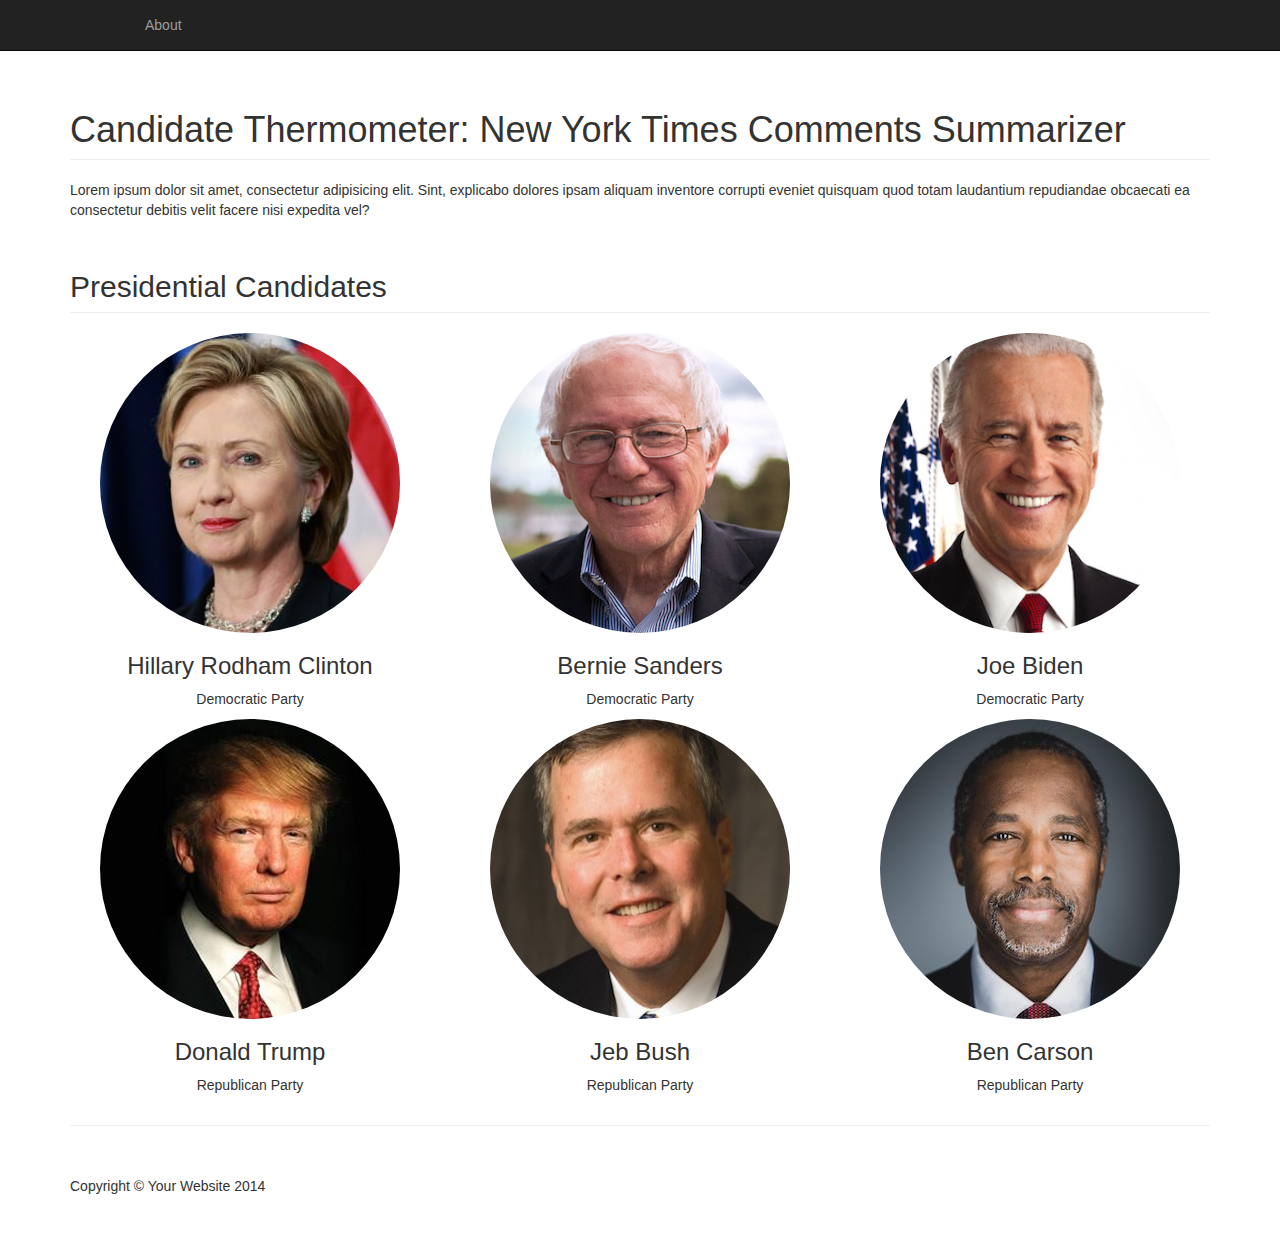
==== app/templates/index.html @ f473620f "web app" ====
<!DOCTYPE html>
<html lang="en">

<head>

    <meta charset="utf-8">
    <meta http-equiv="X-UA-Compatible" content="IE=edge">
    <meta name="viewport" content="width=device-width, initial-scale=1">
    <meta name="description" content="">
    <meta name="author" content="">

    <title>Candidate Thermometer</title>

    <!-- Bootstrap Core CSS -->
    <link href="../static/css/bootstrap.min.css" rel="stylesheet">

    <!-- Custom CSS -->
    <link href="../static/css/round-about.css" rel="stylesheet">

    <!-- HTML5 Shim and Respond.js IE8 support of HTML5 elements and media queries -->
    <!-- WARNING: Respond.js doesn't work if you view the page via file:// -->
    <!--[if lt IE 9]>
        <script src="https://oss.maxcdn.com/libs/html5shiv/3.7.0/html5shiv.js"></script>
        <script src="https://oss.maxcdn.com/libs/respond.js/1.4.2/respond.min.js"></script>
    <![endif]-->

</head>

<body>
<body background="../static/img/wallpaper.png">
    <!-- Navigation -->
    <nav class="navbar navbar-inverse navbar-fixed-top" role="navigation">
        <div class="container">
            <!-- Brand and toggle get grouped for better mobile display -->
            <div class="navbar-header">
                <button type="button" class="navbar-toggle" data-toggle="collapse" data-target="#bs-example-navbar-collapse-1">
                    <span class="sr-only">Toggle navigation</span>
                    <span class="icon-bar"></span>
                    <span class="icon-bar"></span>
                    <span class="icon-bar"></span>
                </button>
                <a class="navbar-brand" href="#">
            </div>
            <!-- Collect the nav links, forms, and other content for toggling -->
            <div class="collapse navbar-collapse" id="bs-example-navbar-collapse-1">
                <ul class="nav navbar-nav">
                    <li>
                        <a href="/about">About</a>
                    </li>
                </ul>
            </div>
            <!-- /.navbar-collapse -->
        </div>
        <!-- /.container -->
    </nav>

    <!-- Page Content -->
    <body background="bgimage.jpg">
    <div class="container">

        <!-- Introduction Row -->
        <div class="row">
            <div class="col-lg-12">
                <h1 class="page-header">Candidate Thermometer: New York Times Comments Summarizer
                    <small></small>
                </h1>
                <p>Lorem ipsum dolor sit amet, consectetur adipisicing elit. Sint, explicabo dolores ipsam aliquam inventore corrupti eveniet quisquam quod totam laudantium repudiandae obcaecati ea consectetur debitis velit facere nisi expedita vel?</p>
            </div>
        </div>

        <!-- Team Members Row -->
        <div class="row">
            <div class="col-lg-12">
                <h2 class="page-header">Presidential Candidates</h2>
            </div>

            <div class="col-lg-4 col-sm-6 text-center">
                <a href=/hillary><img class="img-circle img-responsive img-center" src="../static/img/hillary.jpg" onmouseover="firstImg(this, 'hillary2')" onmouseout="secondImg(this, 'hillary')"></a>
                <a href="/hillary.html"></a>
                <h3>Hillary Rodham Clinton
                </h3>
                <p>Democratic Party</p>
            </div>
            <!-- Team Members Row -->
            <div class="col-lg-4 col-sm-6 text-center">
                <!-- <a href=/sanders><img class="img-circle img-responsive img-center" src="../static/img/sanders.jpg" alt=""> -->
                <a href="/sanders"><img class="img-circle img-responsive img-center" src="../static/img/sanders.jpg" onmouseover="firstImg(this, 'sanders2')" onmouseout="secondImg(this, 'sanders')"></a>
                <a href="/biden.html"></a>
                <a href="/sanders.html"></a>
                <h3>Bernie Sanders
                </h3>
                <p>Democratic Party</p>
            </div>
            <!-- Team Members Row -->
            <div class="col-lg-4 col-sm-6 text-center">
                <!-- <a href="/biden"><img class="img-circle img-responsive img-center" src="../static/img/biden.jpg" alt=""> -->
                <a href="/biden"><img class="img-circle img-responsive img-center" src="../static/img/biden.jpg" onmouseover="firstImg(this, 'biden2')" onmouseout="secondImg(this, 'biden')"></a>
                <a href="/biden.html"></a>
                <h3>Joe Biden
                </h3>
                <p>Democratic Party</p>
            </div>
            <!-- Team Members Row -->
            <div class="col-lg-4 col-sm-6 text-center">
                <a href=/trump><img class="img-circle img-responsive img-center" src="../static/img/trump.jpg" onmouseover="firstImg(this, 'trump1')" onmouseout="secondImg(this, 'trump')"></a>
                <a href="/trump.html"></a>
                <h3>Donald Trump
                </h3>
                <p>Republican Party</p>
            </div>
            <!-- Team Members Row -->
            <div class="col-lg-4 col-sm-6 text-center">
                <a href=/bush><img class="img-circle img-responsive img-center" src="../static/img/bush.jpg" onmouseover="firstImg(this, 'bush1')" onmouseout="secondImg(this, 'bush')"></a>
                <a href="/bush.html"></a>
                <h3>Jeb Bush
                </h3>
                <p>Republican Party</p>
            </div>
            <!-- Team Members Row -->
            <div class="col-lg-4 col-sm-6 text-center">
                <a href=/carson><img class="img-circle img-responsive img-center" src="../static/img/carson.jpg" onmouseover="firstImg(this, 'carson1')" onmouseout="secondImg(this, 'carson')"></a>
                <a href="/carson.html"></a>
                <h3>Ben Carson
                </h3>
                <p>Republican Party</p>
            </div>
        </div>

        <hr>

        <!-- Footer -->
        <footer>
            <div class="row">
                <div class="col-lg-12">
                    <p>Copyright &copy; Your Website 2014</p>
                </div>
                <!-- /.col-lg-12 -->
            </div>
            <!-- /.row -->
        </footer>

    </div>
    <!-- /.container -->

    <!-- jQuery -->
    <script src="../static/js/jquery.js"></script>

    <!-- Bootstrap Core JavaScript -->
    <script src="../static/js/bootstrap.min.js"></script>


    <script>
    function firstImg(x, text) {
        // x.style.height = "300px";
        // x.style.width = "300px";
        x.src = '../static/img/' + text + '.jpg';

    }

    function secondImg(x, text) {
        // x.style.height = "300px";
        // x.style.width = "300px";
        x.src = '../static/img/' + text + '.jpg';
    }
    </script>
</body>

</html>
---- app/static/css/round-about.css ----
/*!
 * Start Bootstrap - Round About HTML Template (http://startbootstrap.com)
 * Code licensed under the Apache License v2.0.
 * For details, see http://www.apache.org/licenses/LICENSE-2.0.
 */

body {
    padding-top: 70px; /* Required padding for .navbar-fixed-top. Remove if using .navbar-static-top. Change if height of navigation changes. */
}

.img-center {
	margin: 0 auto;
    width: 300px;
    height: 300px;
}

/*.text-center {
    margin-bottom: 0px;
}*/

footer {
    margin: 50px 0;
}
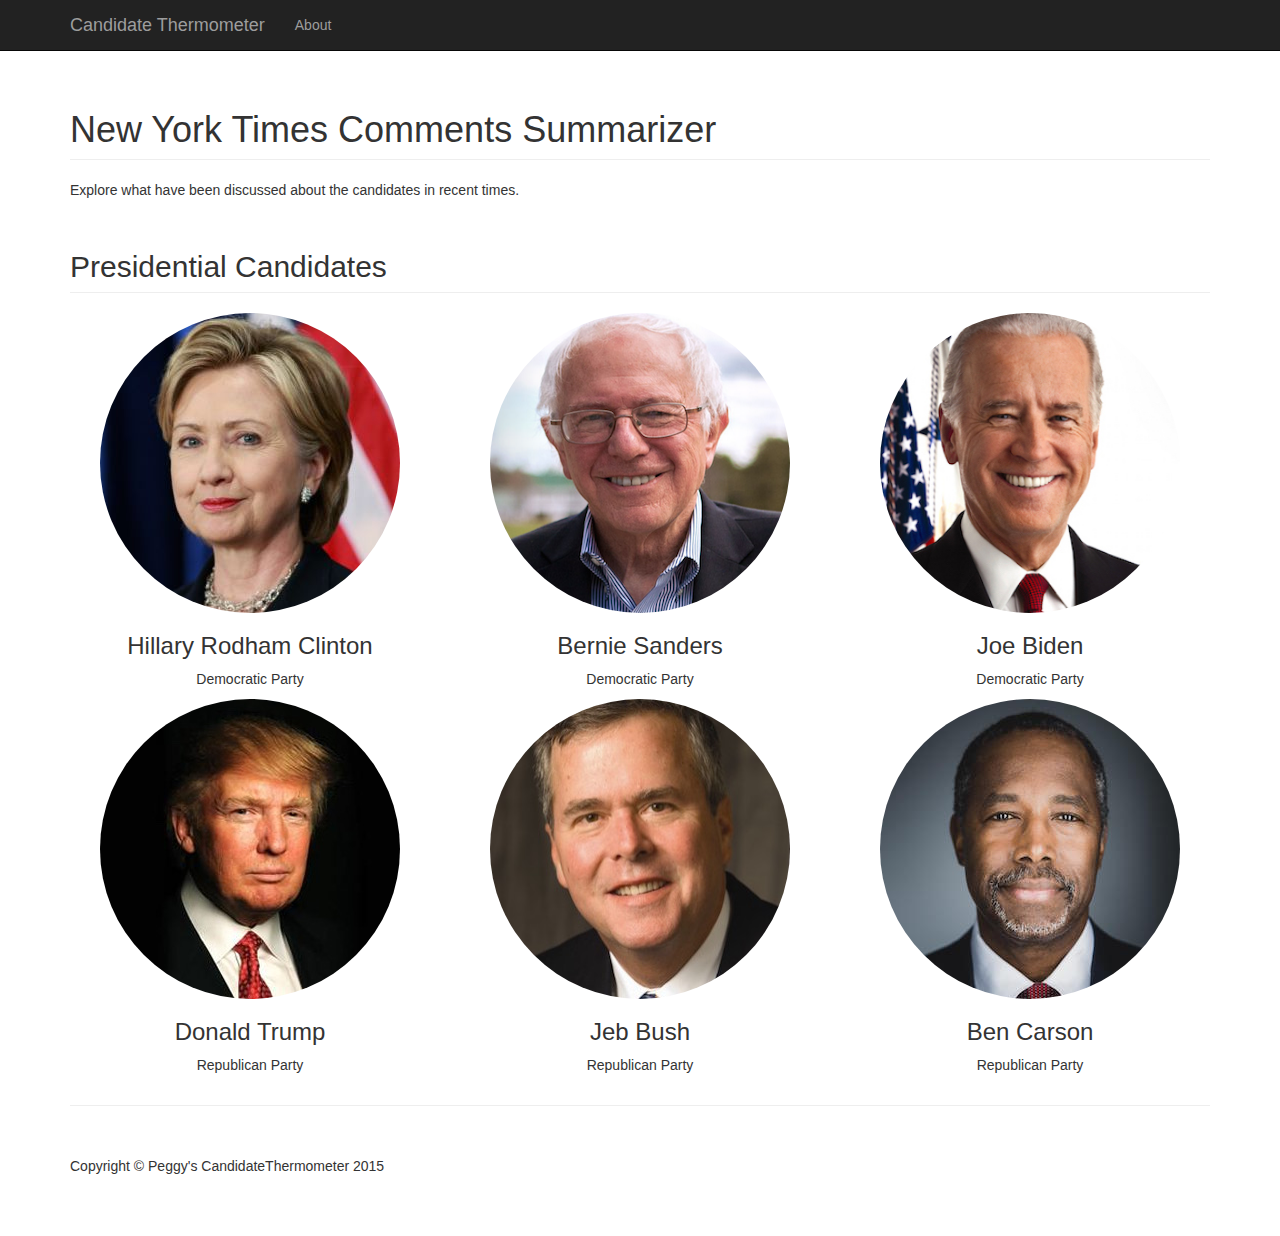
==== commit fff8e9d7: "app" ====
--- a/app/templates/index.html
+++ b/app/templates/index.html
@@ -39,7 +39,7 @@
                     <span class="icon-bar"></span>
                     <span class="icon-bar"></span>
                 </button>
-                <a class="navbar-brand" href="#">
+                <a class="navbar-brand" href="#">Candidate Thermometer</a>
             </div>
             <!-- Collect the nav links, forms, and other content for toggling -->
             <div class="collapse navbar-collapse" id="bs-example-navbar-collapse-1">
@@ -61,10 +61,10 @@
         <!-- Introduction Row -->
         <div class="row">
             <div class="col-lg-12">
-                <h1 class="page-header">Candidate Thermometer: New York Times Comments Summarizer
+                <h1 class="page-header">New York Times Comments Summarizer
                     <small></small>
                 </h1>
-                <p>Lorem ipsum dolor sit amet, consectetur adipisicing elit. Sint, explicabo dolores ipsam aliquam inventore corrupti eveniet quisquam quod totam laudantium repudiandae obcaecati ea consectetur debitis velit facere nisi expedita vel?</p>
+                <p>Explore what have been discussed about the candidates in recent times.</p>
             </div>
         </div>
 
@@ -132,7 +132,7 @@
         <footer>
             <div class="row">
                 <div class="col-lg-12">
-                    <p>Copyright &copy; Your Website 2014</p>
+                    <p>Copyright &copy; Peggy's CandidateThermometer 2015</p>
                 </div>
                 <!-- /.col-lg-12 -->
             </div>
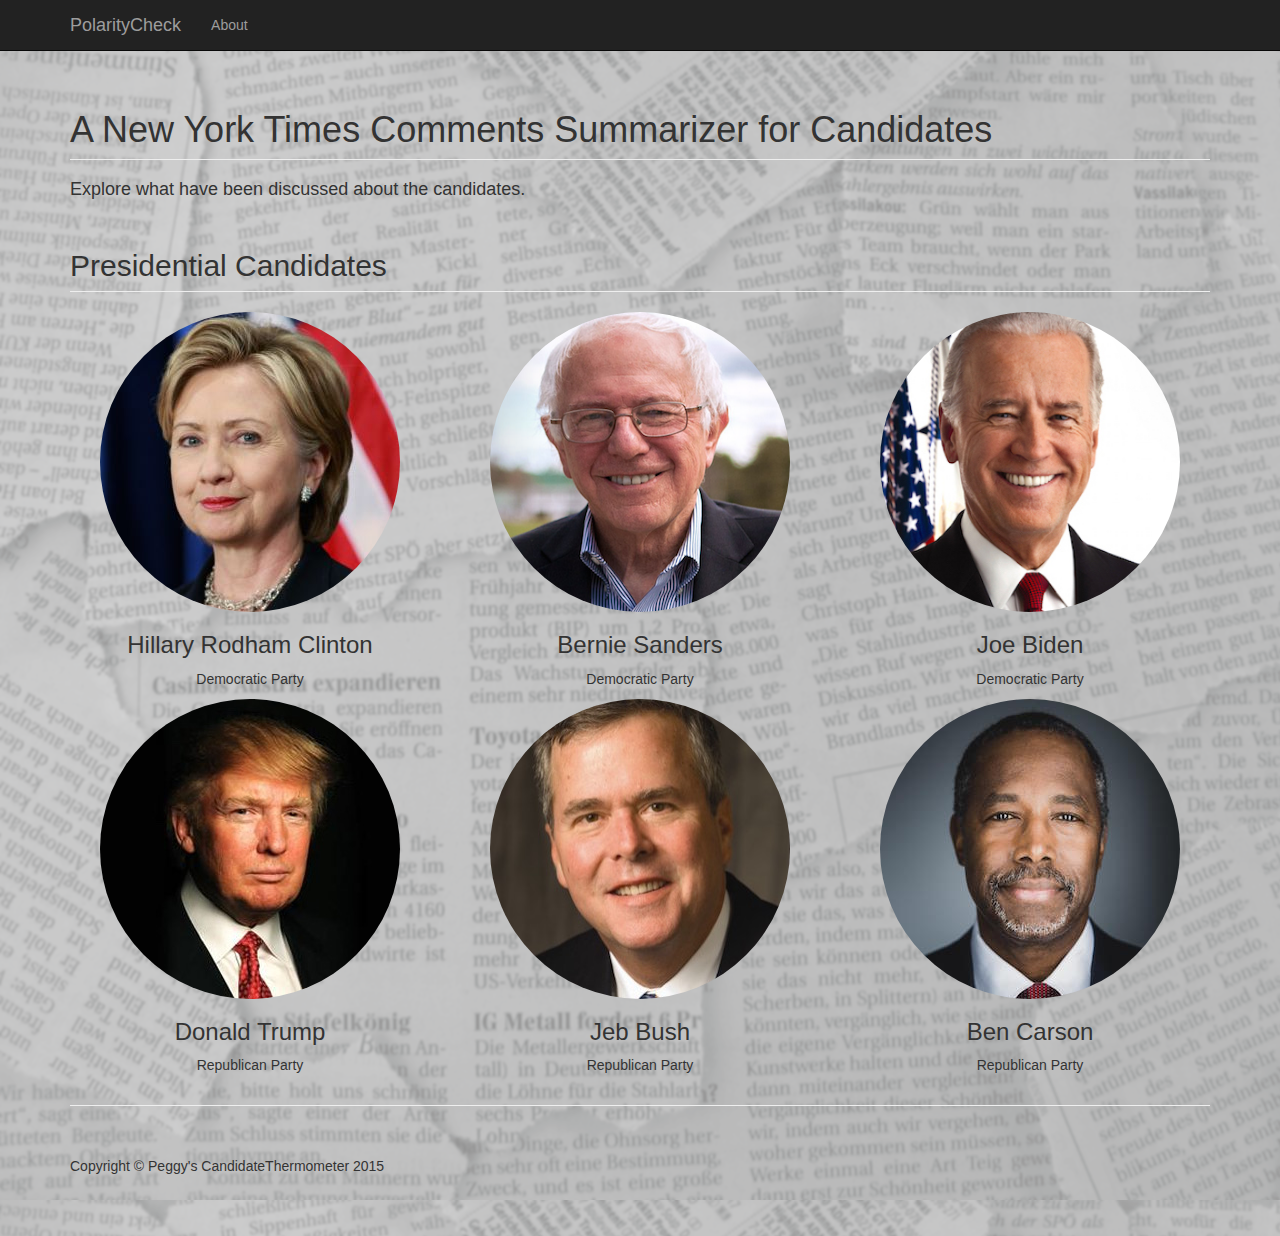
==== commit 78385912: "app" ====
--- a/app/templates/index.html
+++ b/app/templates/index.html
@@ -9,7 +9,7 @@
     <meta name="description" content="">
     <meta name="author" content="">
 
-    <title>Candidate Thermometer</title>
+    <title>PolarityCheckNYT</title>
 
     <!-- Bootstrap Core CSS -->
     <link href="../static/css/bootstrap.min.css" rel="stylesheet">
@@ -39,7 +39,7 @@
                     <span class="icon-bar"></span>
                     <span class="icon-bar"></span>
                 </button>
-                <a class="navbar-brand" href="#">Candidate Thermometer</a>
+                <a class="navbar-brand" href="#">PolarityCheck</a>
             </div>
             <!-- Collect the nav links, forms, and other content for toggling -->
             <div class="collapse navbar-collapse" id="bs-example-navbar-collapse-1">
@@ -61,10 +61,10 @@
         <!-- Introduction Row -->
         <div class="row">
             <div class="col-lg-12">
-                <h1 class="page-header">New York Times Comments Summarizer
+                <h1 class="page-header">A New York Times Comments Summarizer for Candidates
                     <small></small>
                 </h1>
-                <p>Explore what have been discussed about the candidates in recent times.</p>
+                <h4>Explore what have been discussed about the candidates.</h4>
             </div>
         </div>
 
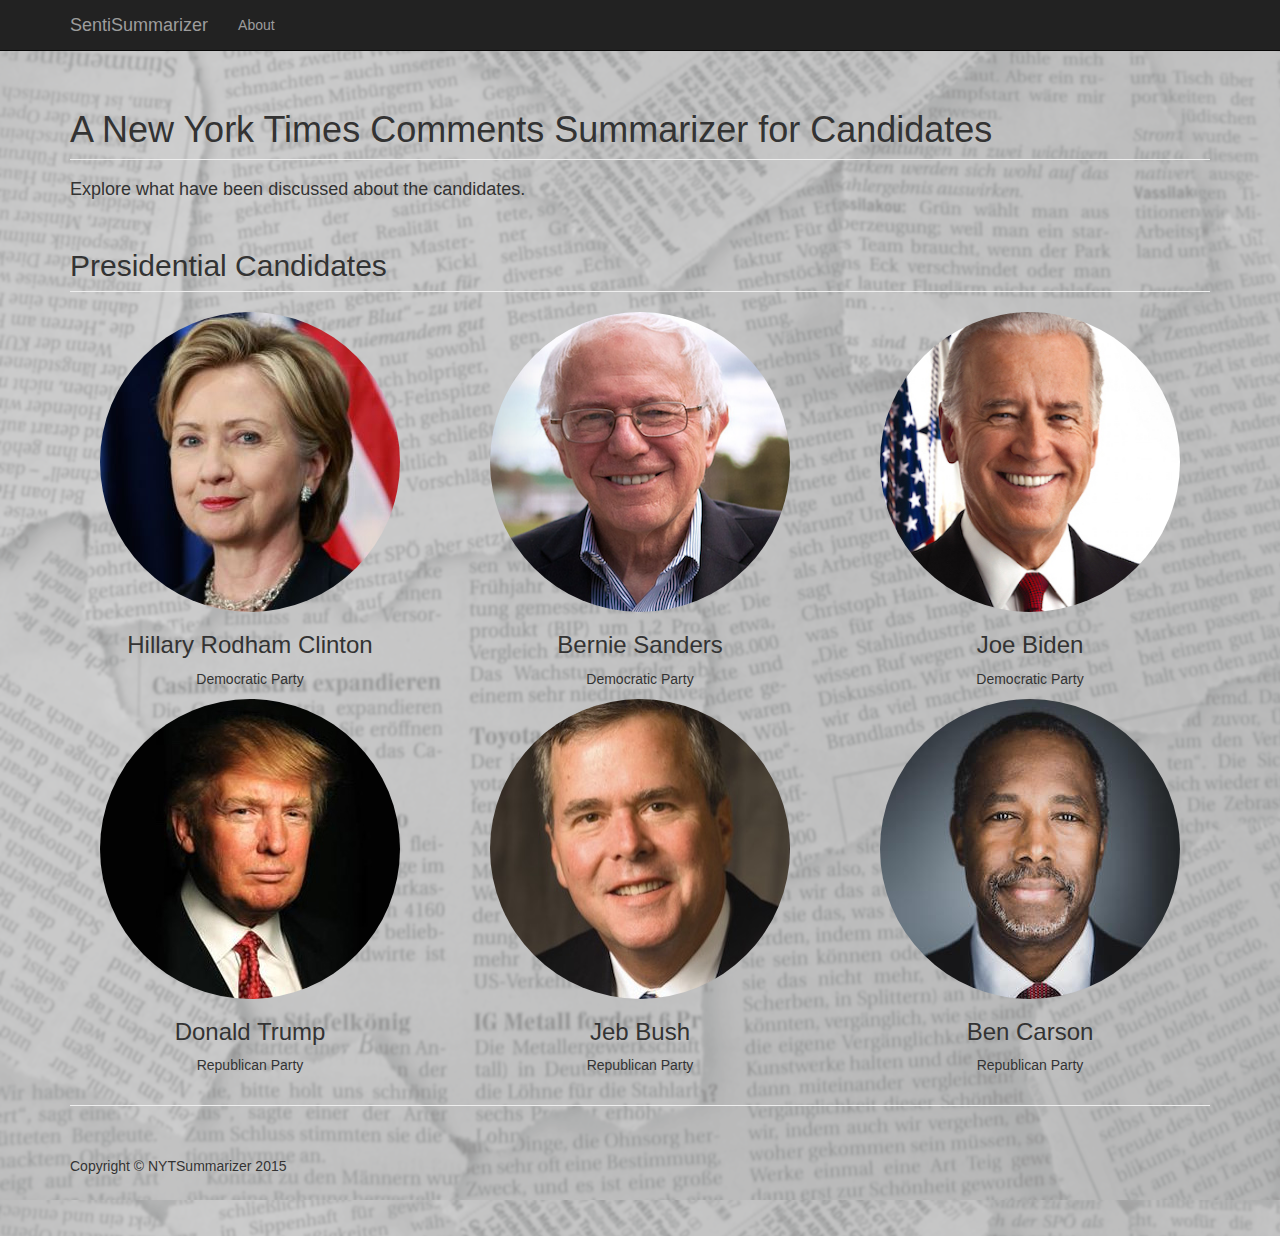
==== commit 80ee0a31: "style" ====
--- a/app/templates/index.html
+++ b/app/templates/index.html
@@ -39,7 +39,7 @@
                     <span class="icon-bar"></span>
                     <span class="icon-bar"></span>
                 </button>
-                <a class="navbar-brand" href="#">PolarityCheck</a>
+                <a class="navbar-brand" href="#">SentiSummarizer</a>
             </div>
             <!-- Collect the nav links, forms, and other content for toggling -->
             <div class="collapse navbar-collapse" id="bs-example-navbar-collapse-1">
@@ -132,7 +132,7 @@
         <footer>
             <div class="row">
                 <div class="col-lg-12">
-                    <p>Copyright &copy; Peggy's CandidateThermometer 2015</p>
+                    <p>Copyright &copy; NYTSummarizer 2015</p>
                 </div>
                 <!-- /.col-lg-12 -->
             </div>
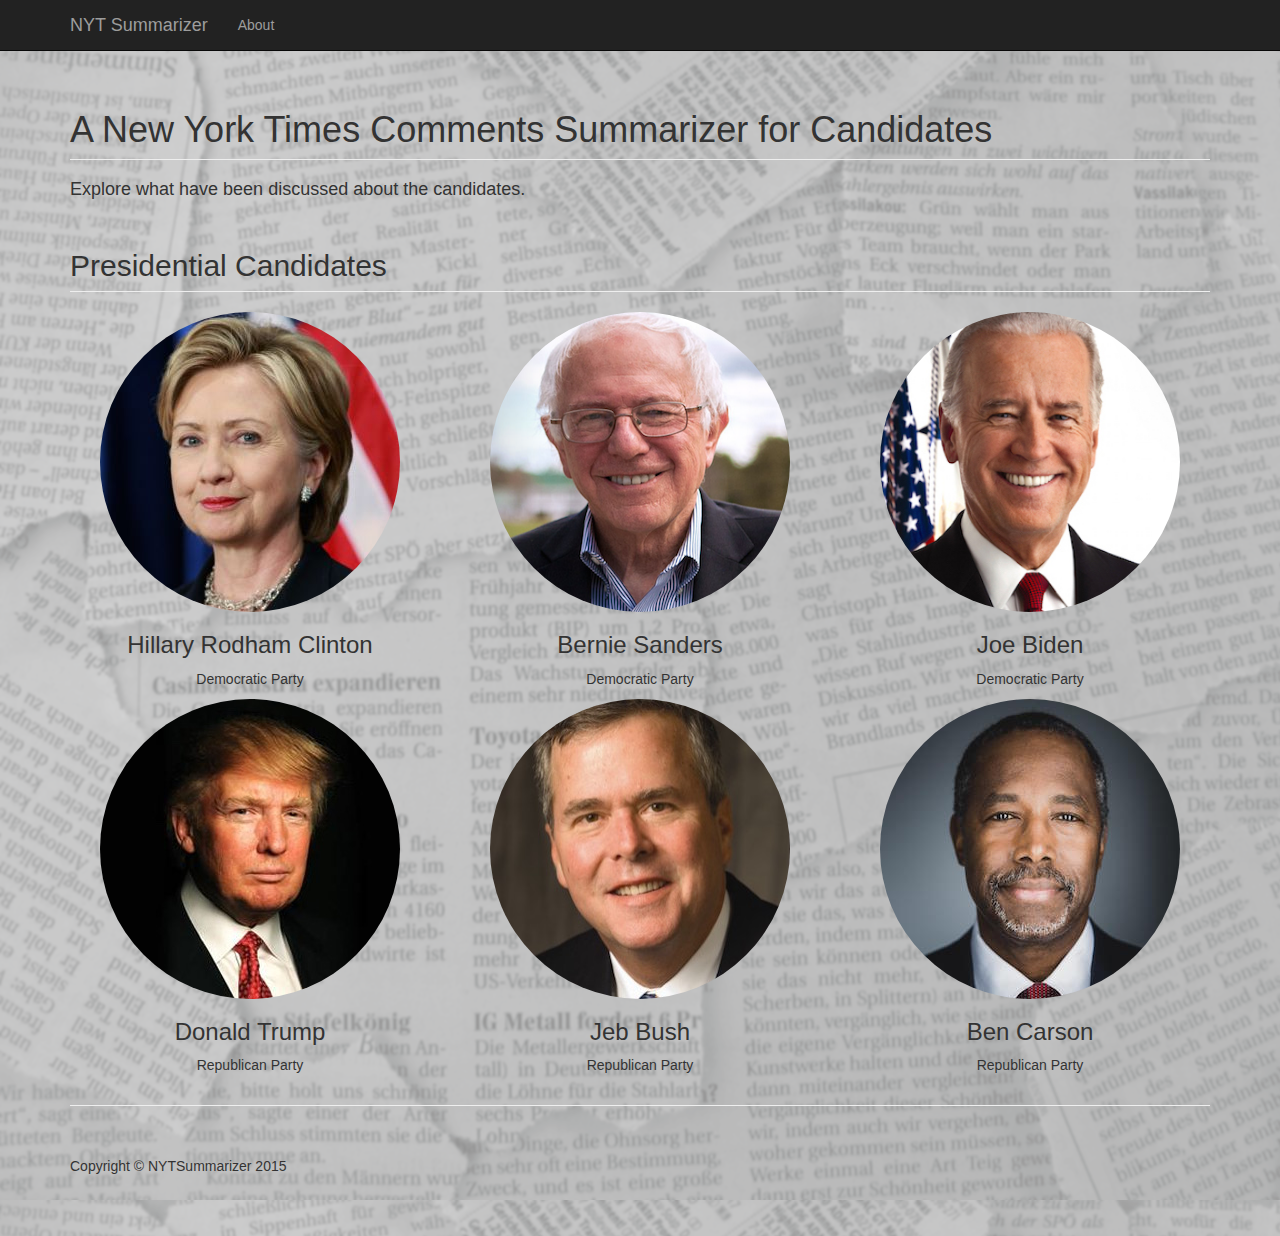
==== commit f684c1b1: "new" ====
--- a/app/templates/index.html
+++ b/app/templates/index.html
@@ -9,7 +9,7 @@
     <meta name="description" content="">
     <meta name="author" content="">
 
-    <title>PolarityCheckNYT</title>
+    <title>NYT Summarizer</title>
 
     <!-- Bootstrap Core CSS -->
     <link href="../static/css/bootstrap.min.css" rel="stylesheet">
@@ -39,7 +39,7 @@
                     <span class="icon-bar"></span>
                     <span class="icon-bar"></span>
                 </button>
-                <a class="navbar-brand" href="#">SentiSummarizer</a>
+                <a class="navbar-brand" href="#">NYT Summarizer</a>
             </div>
             <!-- Collect the nav links, forms, and other content for toggling -->
             <div class="collapse navbar-collapse" id="bs-example-navbar-collapse-1">
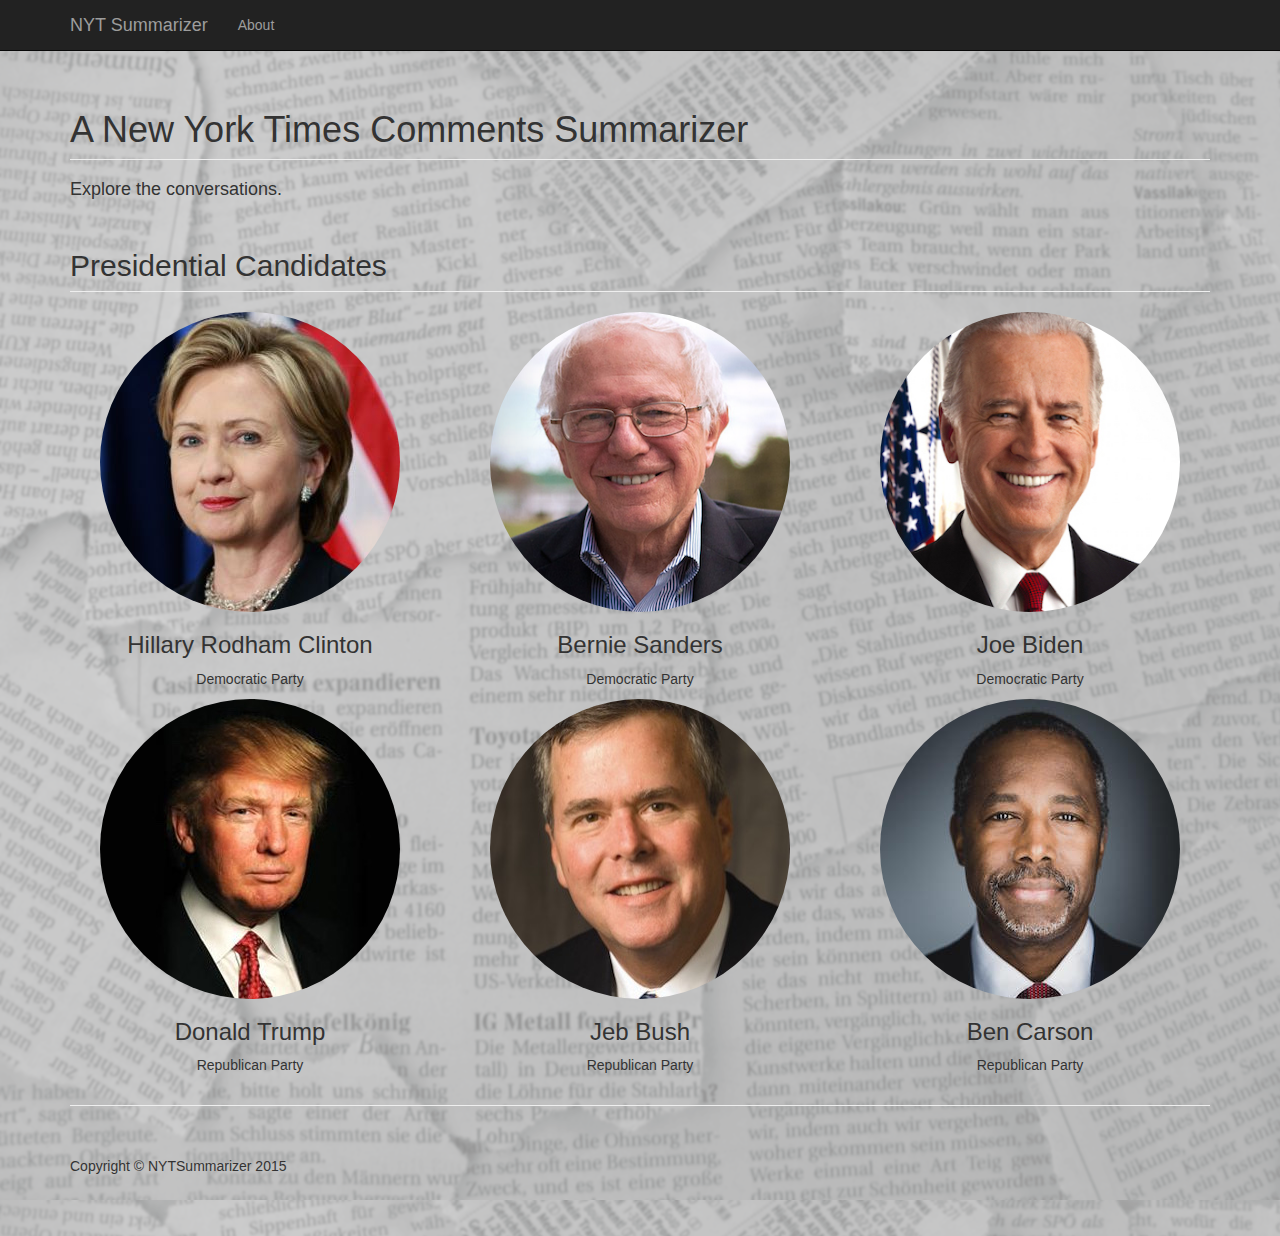
==== commit 4352df64: "index" ====
--- a/app/templates/index.html
+++ b/app/templates/index.html
@@ -61,10 +61,10 @@
         <!-- Introduction Row -->
         <div class="row">
             <div class="col-lg-12">
-                <h1 class="page-header">A New York Times Comments Summarizer for Candidates
+                <h1 class="page-header">A New York Times Comments Summarizer
                     <small></small>
                 </h1>
-                <h4>Explore what have been discussed about the candidates.</h4>
+                <h4>Explore the conversations.</h4>
             </div>
         </div>
 
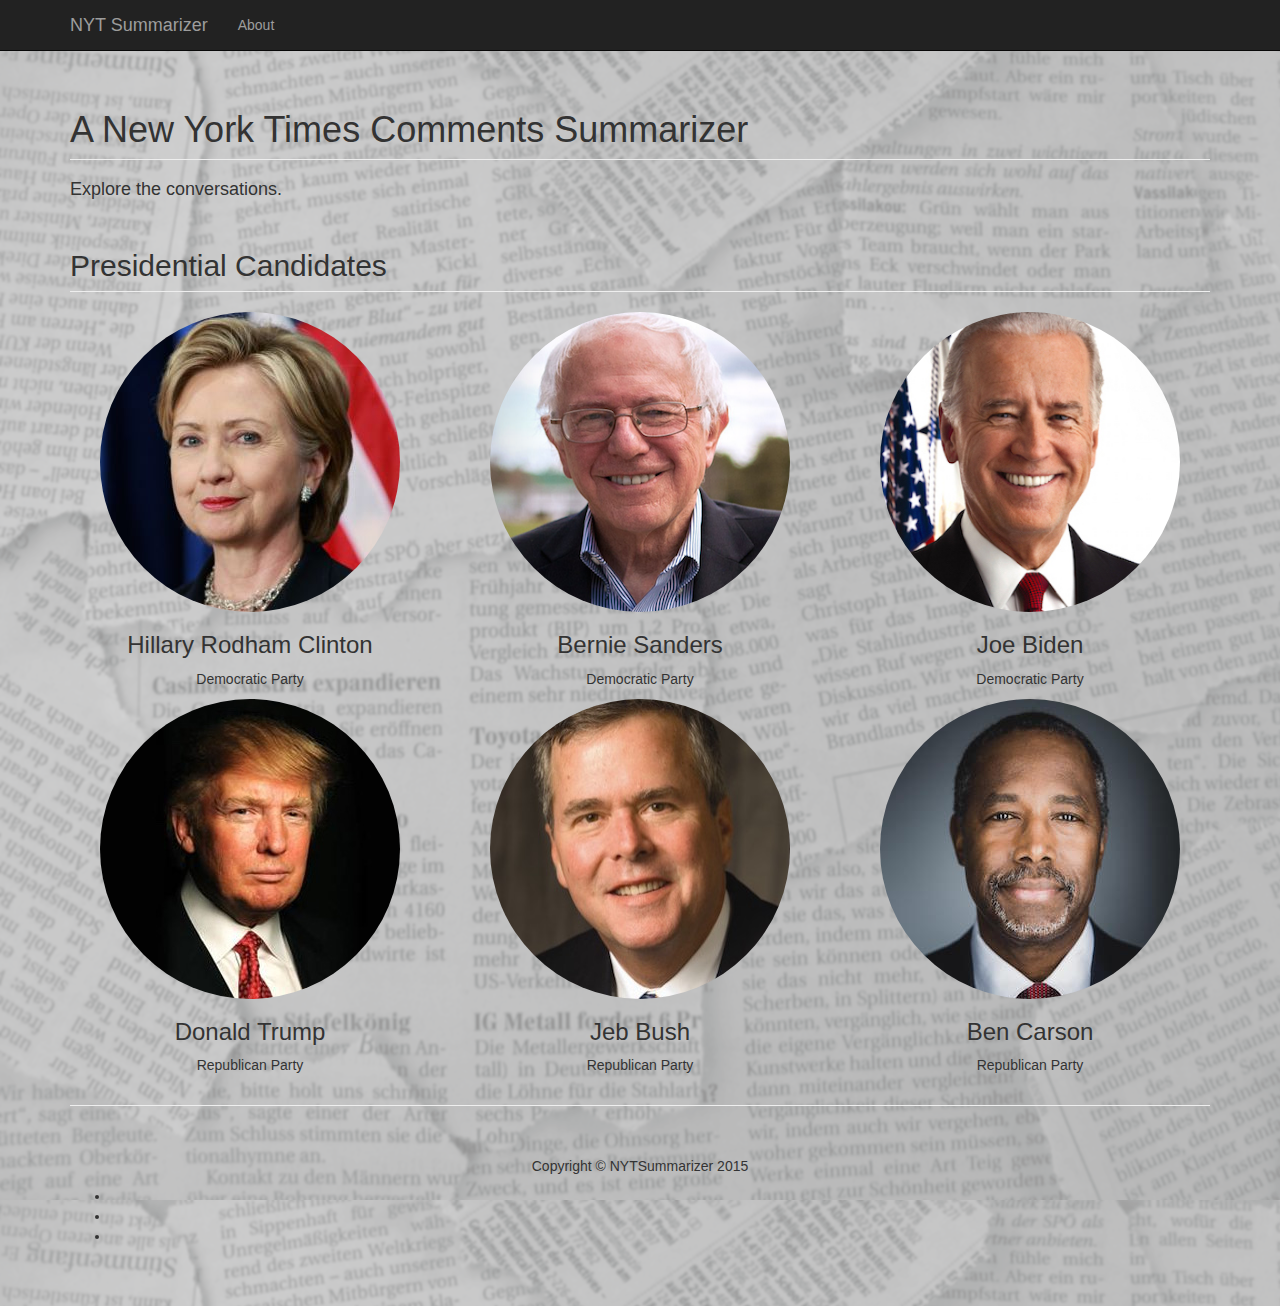
==== commit e4cd9ca6: "updated info" ====
--- a/app/templates/index.html
+++ b/app/templates/index.html
@@ -130,12 +130,18 @@
 
         <!-- Footer -->
         <footer>
-            <div class="row">
-                <div class="col-lg-12">
-                    <p>Copyright &copy; NYTSummarizer 2015</p>
-                </div>
-                <!-- /.col-lg-12 -->
-            </div>
+        <div class="row">
+                    <div class="col-lg-12 text-center">
+                            <p>Copyright &copy; NYTSummarizer 2015</p>
+                    <div class="social">
+                            <ul>
+                            <li><a href="https://github.com/PeggyFan/Project" target="_blank"><i class="fa fa-lg fa-github"></i></a></li>
+                            <li><a href="http://linkedin.com/in/fanpeggy" target="_blank"><i class="fa fa-lg fa-linkedin"></i></a></li>
+                            <li><a href="mailto:fan.peggy@gmail.com" target="_blank"><i class="fa fa-lg fa-inbox"></i></i></a></li>
+                            </ul>
+                            </div>
+                        </div>
+                    </div>
             <!-- /.row -->
         </footer>
 
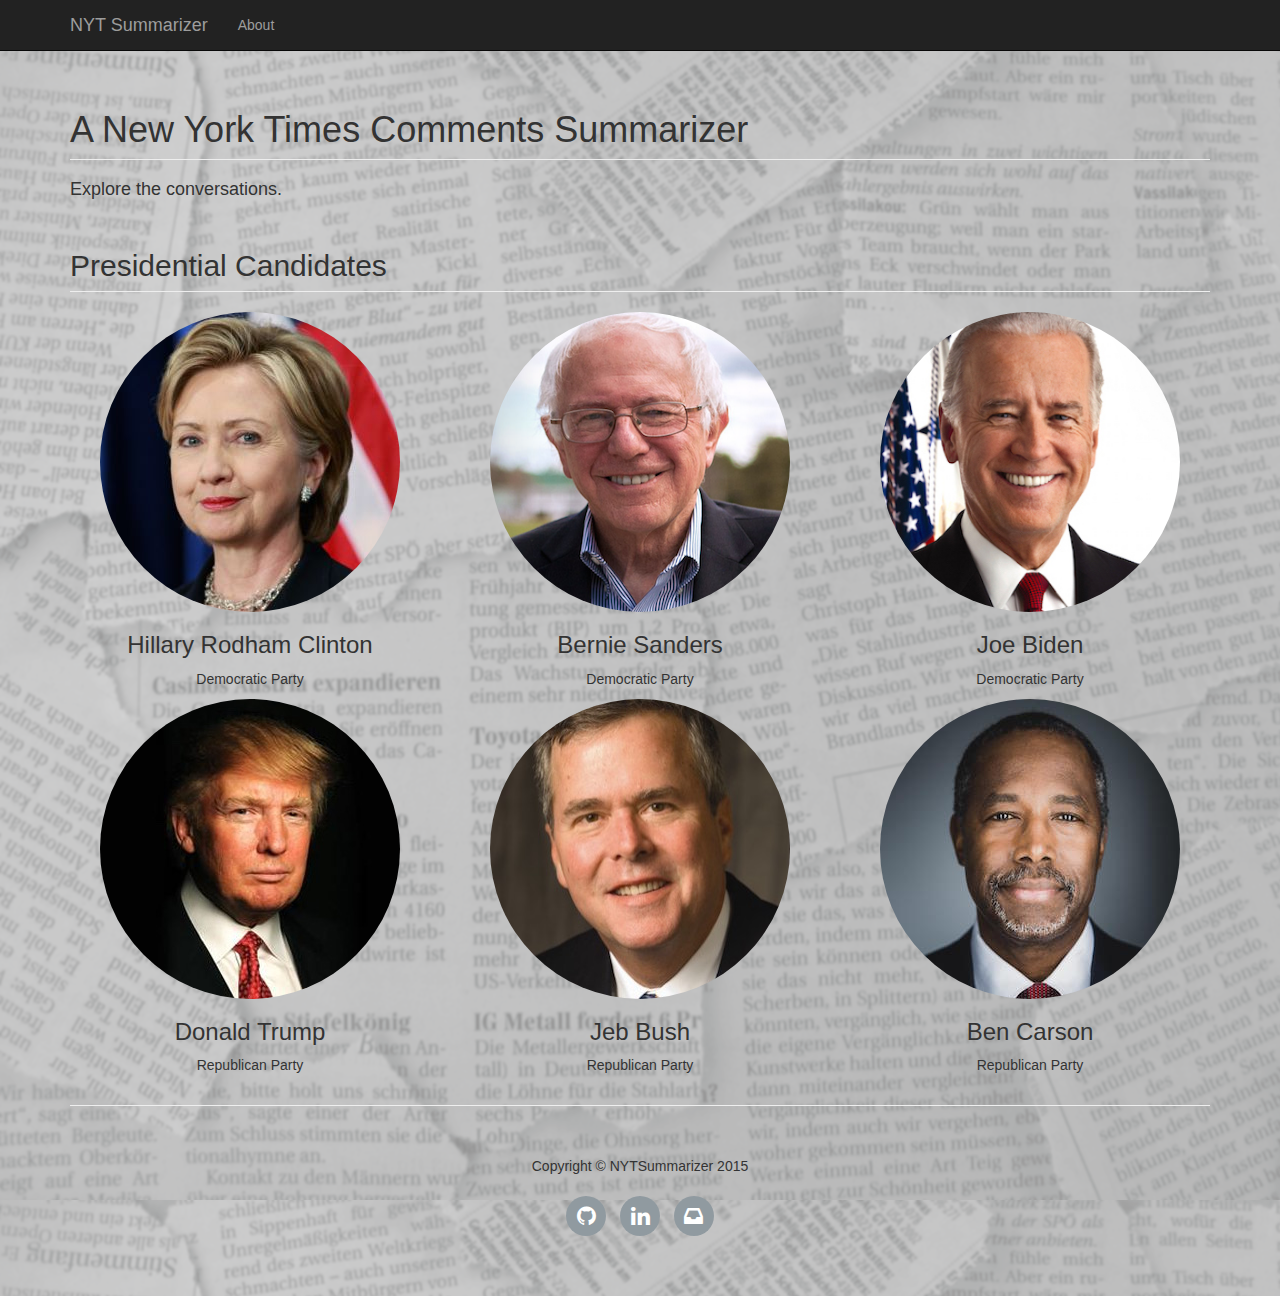
==== commit 7e833690: "add info" ====
--- a/app/templates/index.html
+++ b/app/templates/index.html
@@ -16,6 +16,8 @@
 
     <!-- Custom CSS -->
     <link href="../static/css/round-about.css" rel="stylesheet">
+     <!--load font awesome-->
+    <link href="../static/about/font-awesome/css/font-awesome.css" rel="stylesheet">
 
     <!-- HTML5 Shim and Respond.js IE8 support of HTML5 elements and media queries -->
     <!-- WARNING: Respond.js doesn't work if you view the page via file:// -->
